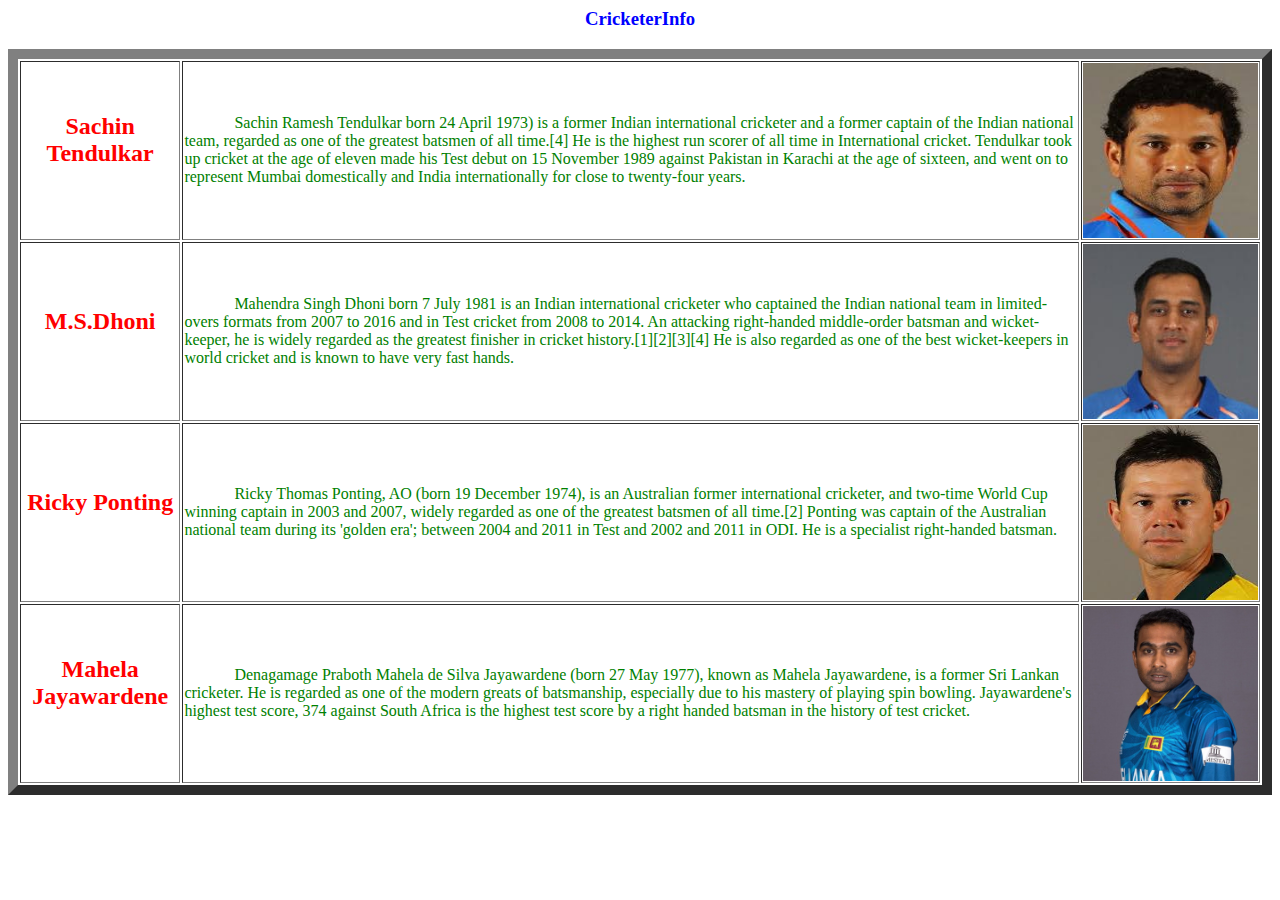
==== cricinfo.html @ 40283767 "basic tags" ====
<html>

<head>
  <title>CricInfo</title>
</head>
<style>
  img {
    width: 175px;
    height: 175px;
  }

  p {
    color: green;
    text-indent: 50px;
    text-align: left;
  }

  h3 {
    color: blue;
  }
</style>

<body>
  <center>
    <h3>CricketerInfo</h3>
    <table border="10">
      <tr>
        <td>
          <center><h2 style="color: red">Sachin Tendulkar</h2></center></td>
      <td><p>Sachin Ramesh Tendulkar born 24 April 1973) is a former Indian international
         cricketer and a former captain of the Indian national team, regarded as one
          of the greatest batsmen of all time.[4] He is the highest run scorer of all
           time in International cricket. Tendulkar took up cricket at the age of eleven
            made his Test debut on 15 November 1989 against Pakistan in Karachi at the
             age of sixteen, and went on to represent Mumbai domestically and India
              internationally for close to twenty-four years.</p></td>
       <td><img src="images/sachin.jpeg"></td>
    </tr>
    <tr>
      <td><center><h2 style="color: red">M.S.Dhoni</h2></center></td>
      <td><p>Mahendra Singh Dhoni born 7 July 1981 is an Indian international cricketer
         who captained the Indian national team in limited-overs formats from 2007 to 2016
          and in Test cricket from 2008 to 2014. An attacking right-handed middle-order
           batsman and wicket-keeper, he is widely regarded as the greatest finisher in
            cricket history.[1][2][3][4] He is also regarded as one of the best
            wicket-keepers in world cricket and is known to have very fast hands.</p></td>
            <td><img src="images/MS.jpg"></td>
    </tr>
    <tr>
      <td><center><h2 style="color: red">Ricky Ponting</h2></center></td>
      <td><p>Ricky Thomas Ponting, AO (born 19 December 1974), is an Australian former
         international cricketer, and two-time World Cup winning captain in 2003 and
          2007, widely regarded as one of the greatest batsmen of all time.[2] Ponting
           was captain of the Australian national team during its 'golden era'; between
            2004 and 2011 in Test and 2002 and 2011 in ODI. He is a specialist right-handed
             batsman.</p></td>
             <td><img src="images/ricky.jpeg"></td>
    </tr>
    <tr>
      <td><center><h2 style="color: red">Mahela Jayawardene</h2></center></td>
      <td><p>Denagamage Praboth Mahela de Silva Jayawardene  (born 27 May 1977), known as
         Mahela Jayawardene, is a former Sri Lankan cricketer. He is regarded as one
          of the modern greats of batsmanship, especially due to his mastery of playing
           spin bowling. Jayawardene's highest test score, 374 against South Africa
            is the highest test score by a right handed batsman in the history of test
             cricket.</p></td>
             <td><img src="images/mj.jpeg"></td>
    </tr>
  </table>
</center>
</body>
</html>
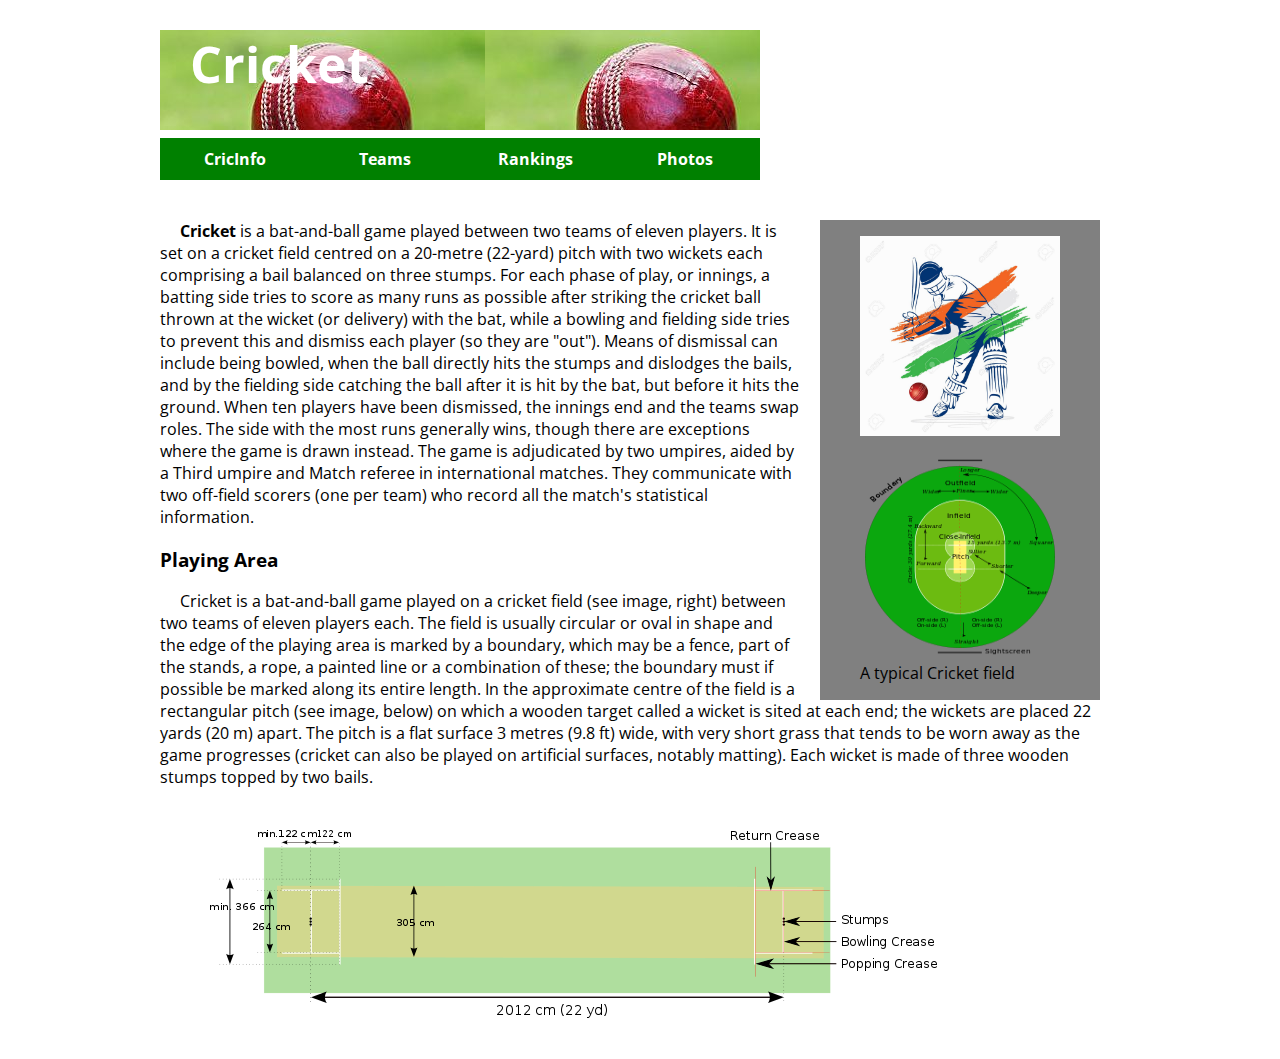
==== commit 180c842e: "modified cricinfo Updated" ====
--- a/cricinfo.html
+++ b/cricinfo.html
@@ -1,72 +1,40 @@
+<!DOCTYPE html>
 <html>
-
-<head>
-  <title>CricInfo</title>
-</head>
-<style>
-  img {
-    width: 175px;
-    height: 175px;
-  }
-
-  p {
-    color: green;
-    text-indent: 50px;
-    text-align: left;
-  }
-
-  h3 {
-    color: blue;
-  }
-</style>
-
-<body>
-  <center>
-    <h3>CricketerInfo</h3>
-    <table border="10">
-      <tr>
-        <td>
-          <center><h2 style="color: red">Sachin Tendulkar</h2></center></td>
-      <td><p>Sachin Ramesh Tendulkar born 24 April 1973) is a former Indian international
-         cricketer and a former captain of the Indian national team, regarded as one
-          of the greatest batsmen of all time.[4] He is the highest run scorer of all
-           time in International cricket. Tendulkar took up cricket at the age of eleven
-            made his Test debut on 15 November 1989 against Pakistan in Karachi at the
-             age of sixteen, and went on to represent Mumbai domestically and India
-              internationally for close to twenty-four years.</p></td>
-       <td><img src="images/sachin.jpeg"></td>
-    </tr>
-    <tr>
-      <td><center><h2 style="color: red">M.S.Dhoni</h2></center></td>
-      <td><p>Mahendra Singh Dhoni born 7 July 1981 is an Indian international cricketer
-         who captained the Indian national team in limited-overs formats from 2007 to 2016
-          and in Test cricket from 2008 to 2014. An attacking right-handed middle-order
-           batsman and wicket-keeper, he is widely regarded as the greatest finisher in
-            cricket history.[1][2][3][4] He is also regarded as one of the best
-            wicket-keepers in world cricket and is known to have very fast hands.</p></td>
-            <td><img src="images/MS.jpg"></td>
-    </tr>
-    <tr>
-      <td><center><h2 style="color: red">Ricky Ponting</h2></center></td>
-      <td><p>Ricky Thomas Ponting, AO (born 19 December 1974), is an Australian former
-         international cricketer, and two-time World Cup winning captain in 2003 and
-          2007, widely regarded as one of the greatest batsmen of all time.[2] Ponting
-           was captain of the Australian national team during its 'golden era'; between
-            2004 and 2011 in Test and 2002 and 2011 in ODI. He is a specialist right-handed
-             batsman.</p></td>
-             <td><img src="images/ricky.jpeg"></td>
-    </tr>
-    <tr>
-      <td><center><h2 style="color: red">Mahela Jayawardene</h2></center></td>
-      <td><p>Denagamage Praboth Mahela de Silva Jayawardene  (born 27 May 1977), known as
-         Mahela Jayawardene, is a former Sri Lankan cricketer. He is regarded as one
-          of the modern greats of batsmanship, especially due to his mastery of playing
-           spin bowling. Jayawardene's highest test score, 374 against South Africa
-            is the highest test score by a right handed batsman in the history of test
-             cricket.</p></td>
-             <td><img src="images/mj.jpeg"></td>
-    </tr>
-  </table>
-</center>
-</body>
+  <head>
+    <meta charset="utf-8">
+    <title>CricInfo</title>
+    <link href="https://fonts.googleapis.com/css?family=Open+Sans" rel="stylesheet">
+    <link rel="stylesheet" href="style.css">
+  </head>
+  <body>
+    <header>
+      <h1>Cricket</h1>
+      <nav>
+        <ul>
+          <li><a href="cricinfo.html">CricInfo</a></li>
+          <li><a href="teams.html">Teams</a></li>
+          <li><a href="ranks.html">Rankings</a></li>
+          <li><a href="photos.html">Photos</a></li>
+        </ul>
+      </nav>
+    </header>
+    <aside>
+      <figure>
+        <img src="image/cric.jpg" width="200px" height="200px">
+      </figure>
+      <figure>
+        <img src="image/field.png" width="200px" height="200px">
+        <figcaption>A typical Cricket field</figcaption>
+      </figure>
+    </aside>
+    <section>
+      <p><b>Cricket</b> is a bat-and-ball game played between two teams of eleven players. It is set on a cricket field centred on a 20-metre (22-yard) pitch with two wickets each comprising a bail balanced on three stumps. For each phase of play, or innings, a batting side tries to score as many runs as possible after striking the cricket ball thrown at the wicket (or delivery) with the bat, while a bowling and fielding side tries to prevent this and dismiss each player (so they are "out"). Means of dismissal can include being bowled, when the ball directly hits the stumps and dislodges the bails, and by the fielding side catching the ball after it is hit by the bat, but before it hits the ground. When ten players have been dismissed, the innings end and the teams swap roles. The side with the most runs generally wins, though there are exceptions where the game is drawn instead. The game is adjudicated by two umpires, aided by a Third umpire and Match referee in international matches. They communicate with two off-field scorers (one per team) who record all the match's statistical information.</p>
+      <h3>Playing Area</h3>
+      <p>Cricket is a bat-and-ball game played on a cricket field (see image, right) between two teams of eleven players each. The field is usually circular or oval in shape and the edge of the playing area is marked by a boundary, which may be a fence, part of the stands, a rope, a painted line or a combination of these; the boundary must if possible be marked along its entire length.
+In the approximate centre of the field is a rectangular pitch (see image, below) on which a wooden target called a wicket is sited at each end; the wickets are placed 22 yards (20 m) apart. The pitch is a flat surface 3 metres (9.8 ft) wide, with very short grass that tends to be worn away as the game progresses (cricket can also be played on artificial surfaces, notably matting). Each wicket is made of three wooden stumps topped by two bails.</p>
+    </section>
+    <figure>
+      <img src="image/pitch.png">
+    </figure>
+  </body>
 </html>
--- a/style.css
+++ b/style.css
@@ -0,0 +1,67 @@
+body {
+  margin: auto;
+  width: 960px;
+  font-family: 'Open Sans',sans-serif;
+}
+nav li {
+  display: inline;
+  float: left;
+}
+nav ul {
+  list-style-type: none;
+  padding: 0px;
+  margin-top: 40px;
+}
+a {
+    text-decoration: none;
+    color: black;
+    font-weight: bold;
+}
+.ranks li {
+  display: inline;
+}
+.ranks a:link, .ranks a:visited {
+  padding: 10px;
+  color: grey;
+}
+.ranks a:hover {
+  color: green;
+}
+nav a:link, nav a:visited {
+  background-color: green;
+  color: white;
+  width: 150px;
+  display: block;
+  padding-top: 10px;
+  padding-bottom: 10px;
+  text-align: center;
+}
+header h1 {
+  font-size: 50px;
+  color: white;
+  margin-top: 30px;
+  margin-left: 30px;
+}
+header {
+  background-image: url("image/cricket.jpeg");
+  height: 100px;
+  margin-bottom: 90px;
+  width: 600px
+}
+td {
+  text-align: center;
+  padding: 5px;
+  width: 20%;
+}
+section td {
+  width: 10%;
+}
+aside {
+  float: right;
+  background-color: grey;
+  margin-left: 20px;
+  margin-right: 20px;
+}
+p {
+  text-indent: 20px;
+}
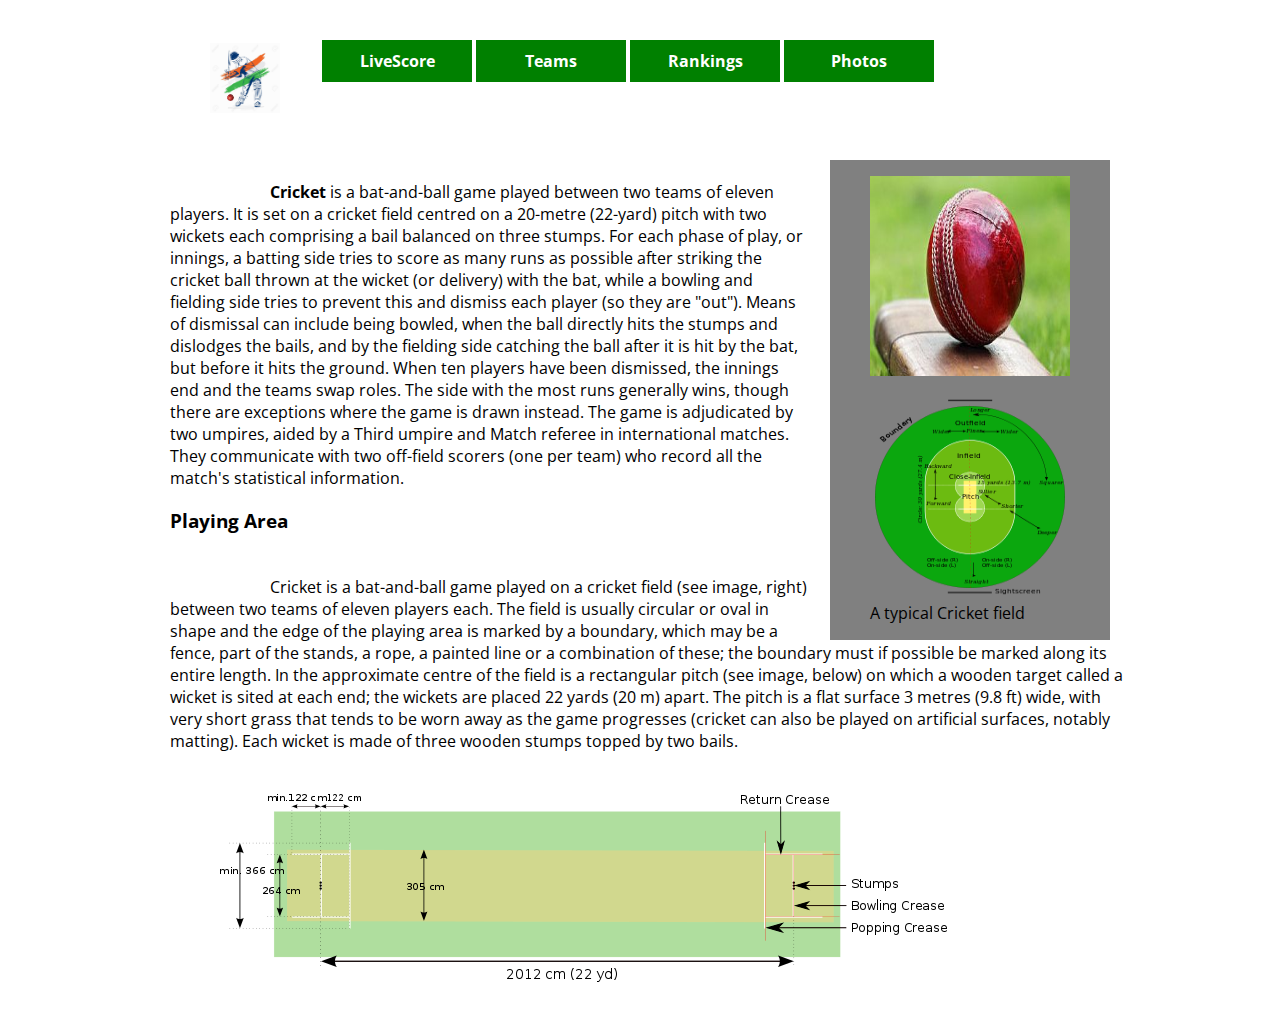
==== commit 4bd50f28: "cricinfo image added" ====
--- a/cricinfo.html
+++ b/cricinfo.html
@@ -8,10 +8,13 @@
   </head>
   <body>
     <header>
-      <h1>Cricket</h1>
+      <!--<h1>Cricket</h1> -->
+      <figure class="photo-left">
+        <a href="cricinfo.html"><img src="image/cric.jpg" alt="cricinfo logo" width="70px" height="70px"></a>
+      </figure>
       <nav>
         <ul>
-          <li><a href="cricinfo.html">CricInfo</a></li>
+          <li><a href="livescore.html">LiveScore</a></li>
           <li><a href="teams.html">Teams</a></li>
           <li><a href="ranks.html">Rankings</a></li>
           <li><a href="photos.html">Photos</a></li>
@@ -20,7 +23,7 @@
     </header>
     <aside>
       <figure>
-        <img src="image/cric.jpg" width="200px" height="200px">
+        <img src="image/cricket.jpeg" width="200px" height="200px">
       </figure>
       <figure>
         <img src="image/field.png" width="200px" height="200px">
--- a/style.css
+++ b/style.css
@@ -1,11 +1,14 @@
 body {
   margin: auto;
+  margin-left: 170px;
   width: 960px;
   font-family: 'Open Sans',sans-serif;
 }
 nav li {
   display: inline;
   float: left;
+  padding-left: 2px;
+  padding-right: 2px;
 }
 nav ul {
   list-style-type: none;
@@ -36,18 +39,21 @@
   padding-bottom: 10px;
   text-align: center;
 }
-header h1 {
+nav a:hover {
+  background-color: gray;
+}
+/*header h1 {
   font-size: 50px;
   color: white;
   margin-top: 30px;
   margin-left: 30px;
 }
 header {
-  background-image: url("image/cricket.jpeg");
+  background-image: url("image/cricket.jpeg" );
   height: 100px;
   margin-bottom: 90px;
   width: 600px
-}
+}*/
 td {
   text-align: center;
   padding: 5px;
@@ -61,7 +67,20 @@
   background-color: grey;
   margin-left: 20px;
   margin-right: 20px;
+  margin-top: 20px;
 }
 p {
-  text-indent: 20px;
+  text-indent: 100px;
+  padding-top: 25px;
 }
+header .photo-left {
+  float: left;
+  margin-top: 3px;
+}
+header {
+  height: 100px;
+}
+.photo {
+  float: left;
+  margin-right: 20px;
+}
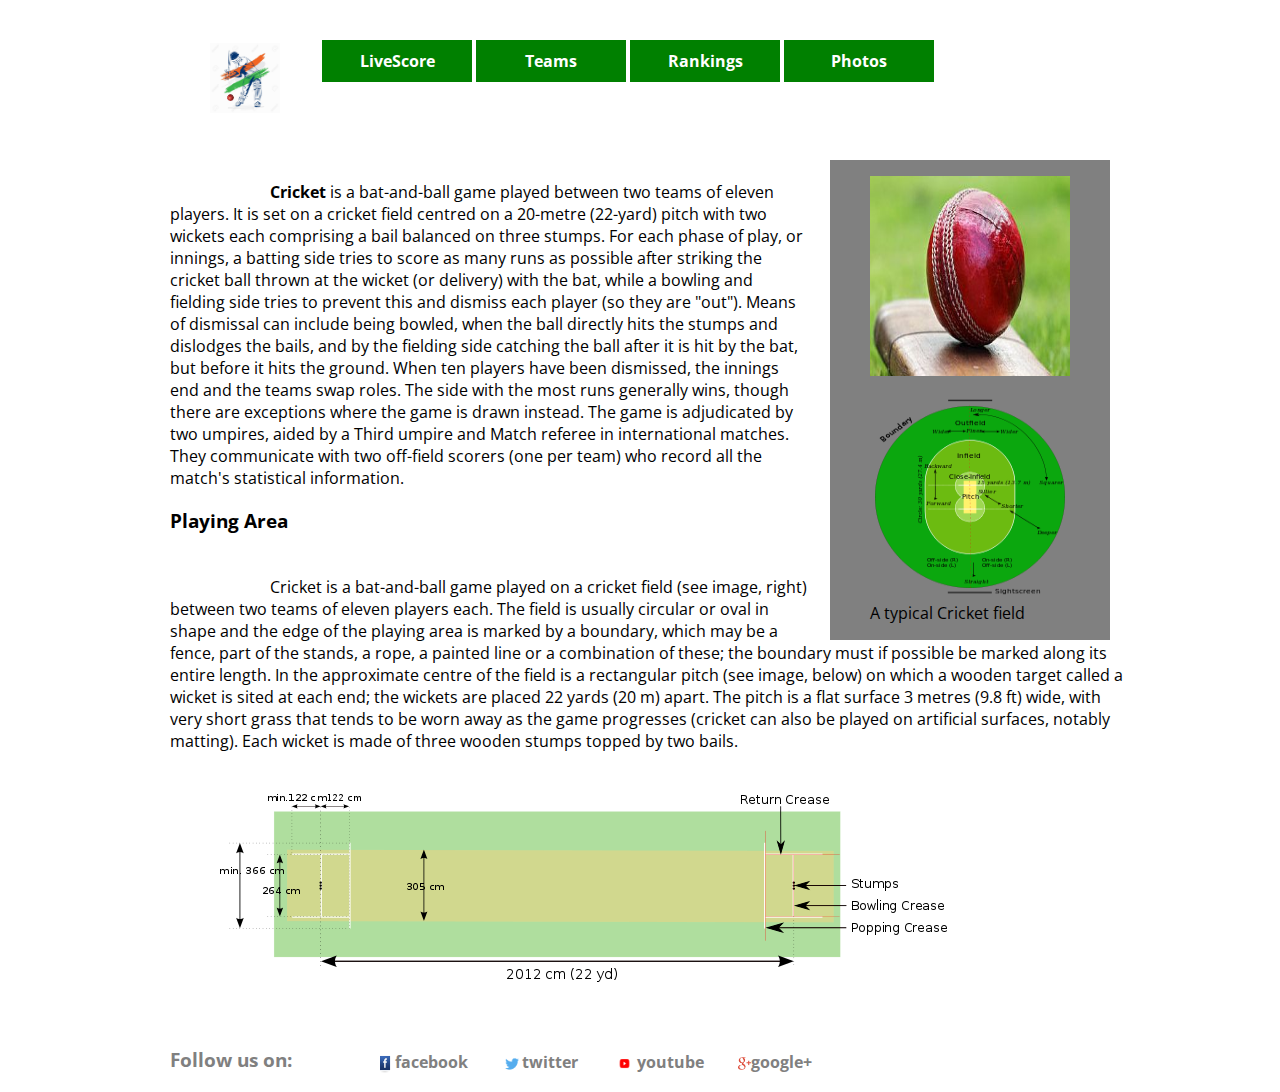
==== commit bb90eba6: "footer applied" ====
--- a/cricinfo.html
+++ b/cricinfo.html
@@ -39,5 +39,14 @@
     <figure>
       <img src="image/pitch.png">
     </figure>
+    <footer>
+      <h3>Follow us on:</h3>
+      <ul>
+        <li><a href="https://www.facebook.com"><img src="image/fb.png" width="20px" height="20px" align="center">facebook</a></li>
+        <li><a href="https://www.twitter.com"><img src="image/twitter.png" width="20px" height="20px" align="center">twitter</a></li>
+        <li><a href="https://www.youtube.com"><img src="image/yt.png" width="25px" height="25px" align="center">youtube</a></li>
+        <li><a href="https://www.plus.google.com"><img src="image/g+.png" width="13px" height="13px" align="center">google+</a></li>
+      </ul>
+    </footer>
   </body>
 </html>
--- a/style.css
+++ b/style.css
@@ -3,6 +3,11 @@
   margin-left: 170px;
   width: 960px;
   font-family: 'Open Sans',sans-serif;
+}
+li {
+  display: inline;
+  padding-left: 15px;
+  padding-right: 15px;
 }
 nav li {
   display: inline;
@@ -84,3 +89,19 @@
   float: left;
   margin-right: 20px;
 }
+footer {
+  margin-top: 40px;
+}
+footer h3 {
+  color: grey;
+}
+footer ul {
+  margin-left: 150px;
+  margin-top: -40px;
+}
+footer a {
+  color: grey;
+}
+footer a:hover {
+  color: black;
+}
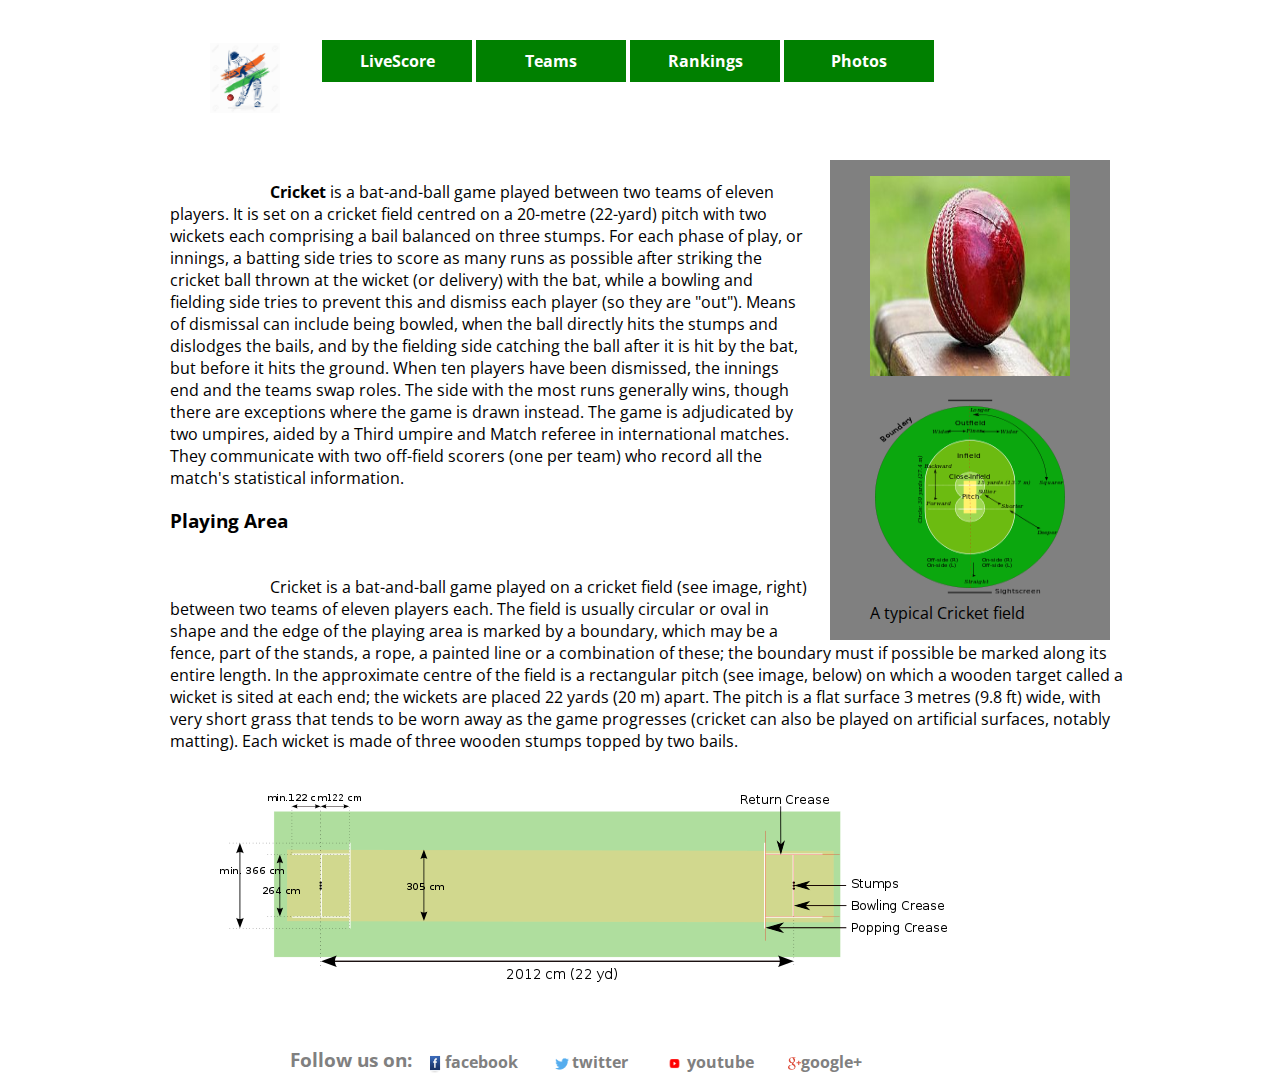
==== commit 8c5d8f14: "modified player" ====
--- a/cricinfo.html
+++ b/cricinfo.html
@@ -21,7 +21,7 @@
         </ul>
       </nav>
     </header>
-    <aside>
+    <aside class="asideRight">
       <figure>
         <img src="image/cricket.jpeg" width="200px" height="200px">
       </figure>
--- a/style.css
+++ b/style.css
@@ -59,15 +59,17 @@
   margin-bottom: 90px;
   width: 600px
 }*/
-td {
+ .tdTable td {
   text-align: center;
   padding: 5px;
   width: 20%;
-}
-section td {
+} 
+.tdSection td {
+  text-align: center;
+  padding: 5px;
   width: 10%;
 }
-aside {
+.asideRight {
   float: right;
   background-color: grey;
   margin-left: 20px;
@@ -85,18 +87,15 @@
 header {
   height: 100px;
 }
-.photo {
-  float: left;
-  margin-right: 20px;
-}
 footer {
   margin-top: 40px;
 }
 footer h3 {
   color: grey;
+  margin-left: 120px;
 }
 footer ul {
-  margin-left: 150px;
+  margin-left: 200px;
   margin-top: -40px;
 }
 footer a {
